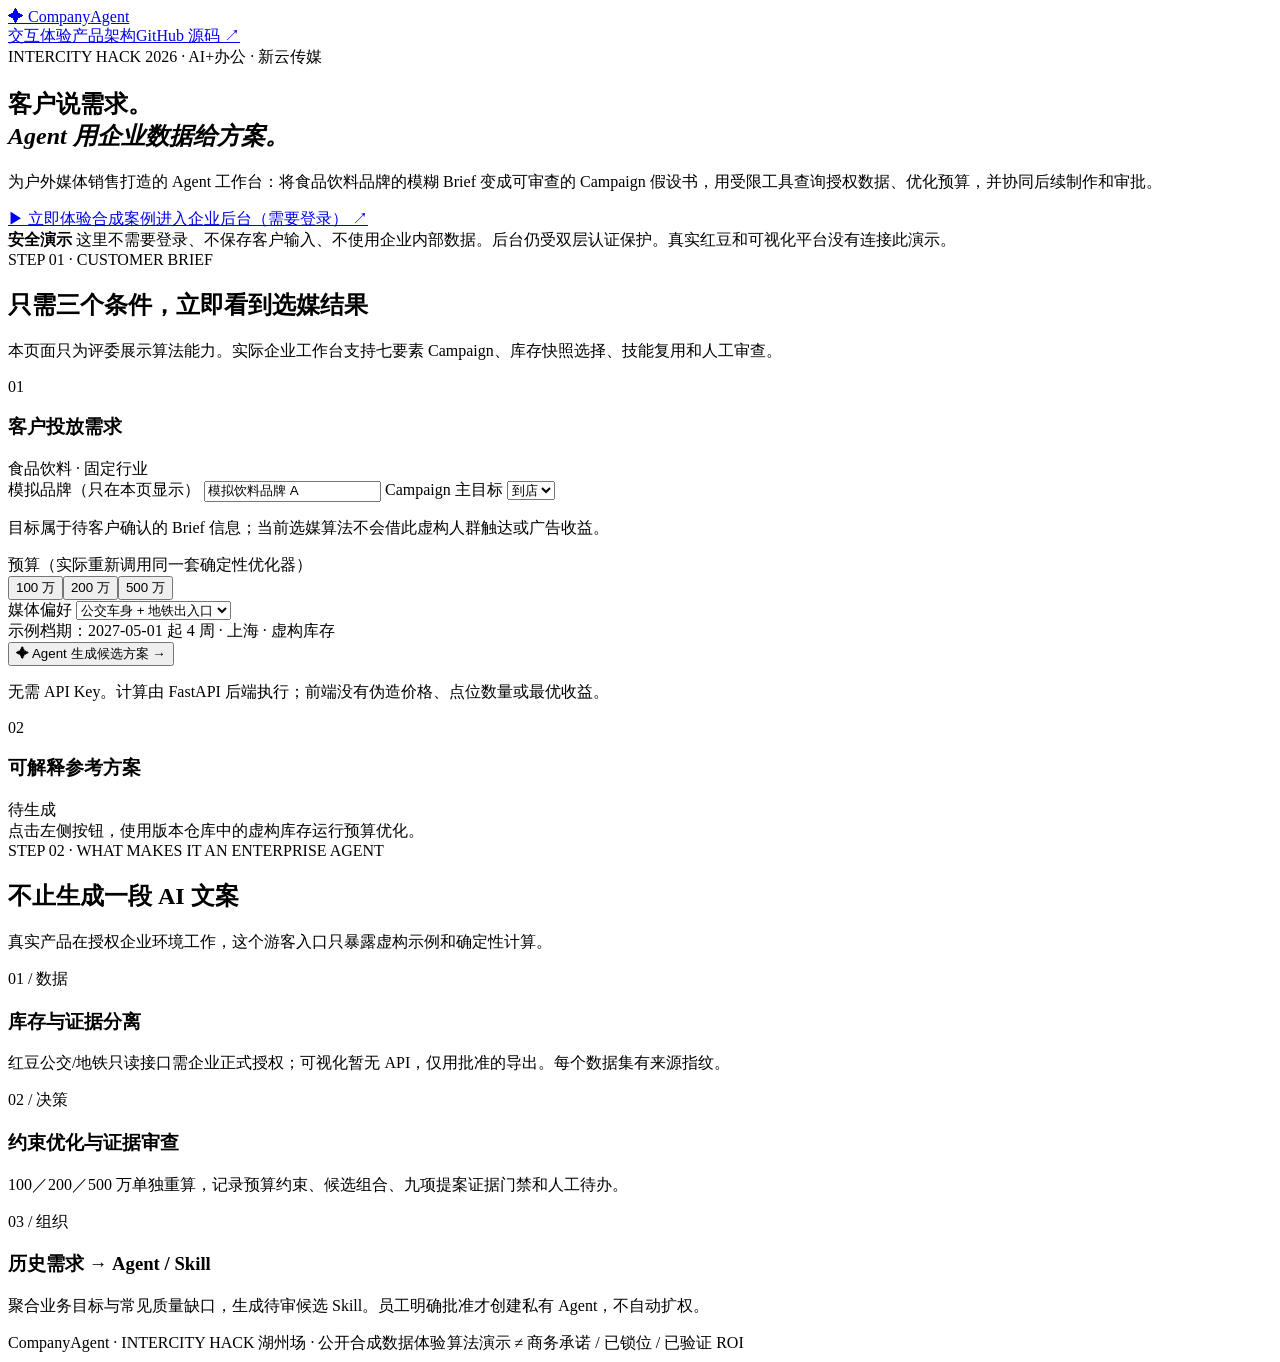
==== judge_site/index.html @ 38fd6c6f "feat(v2.3): safe public judge demo and B1X submission kit" ====
<!doctype html>
<html lang="zh-CN">
<head>
  <meta charset="utf-8">
  <meta name="viewport" content="width=device-width,initial-scale=1">
  <meta name="robots" content="noindex,nofollow">
  <title>CompanyAgent · B1X 评委一键体验｜合成数据</title>
  <link href="/judge/styles.css" rel="stylesheet">
</head>
<body>
<header class="site-head">
  <a class="brand" href="/judge/"><span class="star">✦</span> Company<span>Agent</span></a>
  <nav><a href="#experience">交互体验</a><a href="#architecture">产品架构</a><a href="https://github.com/determine123/CompanyAgent-INTERCITY-HACK-2026" target="_blank" rel="noopener noreferrer">GitHub 源码 ↗</a></nav>
</header>
<main>
  <section class="hero">
    <div class="eyebrow"><i></i> INTERCITY HACK 2026 · AI+办公 · 新云传媒</div>
    <h1>客户说需求。<br><em>Agent 用企业数据给方案。</em></h1>
    <p class="lead">为户外媒体销售打造的 Agent 工作台：将食品饮料品牌的模糊 Brief 变成可审查的 Campaign 假设书，用受限工具查询授权数据、优化预算，并协同后续制作和审批。</p>
    <div class="hero-actions"><a class="primary" href="#experience">▶ 立即体验合成案例</a><a class="quiet" href="/enterprise/">进入企业后台（需要登录） ↗</a></div>
    <div class="guard"><b>安全演示</b> 这里不需要登录、不保存客户输入、不使用企业内部数据。后台仍受双层认证保护。真实红豆和可视化平台没有连接此演示。</div>
  </section>
  <section class="content" id="experience">
    <div class="section-heading"><div class="eyebrow">STEP 01 · CUSTOMER BRIEF</div><h2>只需三个条件，立即看到选媒结果</h2><p>本页面只为评委展示算法能力。实际企业工作台支持七要素 Campaign、库存快照选择、技能复用和人工审查。</p></div>
    <div class="two-column">
      <article class="panel form-panel">
        <div class="panel-head"><span class="serial">01</span><h3>客户投放需求</h3><span class="tag">食品饮料 · 固定行业</span></div>
        <label for="brand">模拟品牌（只在本页显示）</label>
        <input id="brand" maxlength="40" value="模拟饮料品牌 A" autocomplete="off">
        <label for="goal">Campaign 主目标</label>
        <select id="goal"><option>到店</option><option>认知</option><option>促销</option><option>拉新</option></select>
        <p class="hint">目标属于待客户确认的 Brief 信息；当前选媒算法不会借此虚构人群触达或广告收益。</p>
        <label for="budget">预算（实际重新调用同一套确定性优化器）</label>
        <div class="budget-row" id="budgetOptions"><button type="button" data-budget="100">100 万</button><button type="button" class="active" data-budget="200">200 万</button><button type="button" data-budget="500">500 万</button></div>
        <label for="medium">媒体偏好</label>
        <select id="medium"><option value="both">公交车身 + 地铁出入口</option><option value="bus">仅公交</option><option value="metro">仅地铁</option></select>
        <div class="field-note">示例档期：2027-05-01 起 4 周 · 上海 · 虚构库存</div>
        <button class="submit" id="generate" type="button">✦ Agent 生成候选方案 <span>→</span></button>
        <p class="footnote">无需 API Key。计算由 FastAPI 后端执行；前端没有伪造价格、点位数量或最优收益。</p>
      </article>
      <article class="panel output-panel">
        <div class="panel-head"><span class="serial pale">02</span><h3>可解释参考方案</h3><span class="tag" id="status">待生成</span></div>
        <div id="loading" class="empty-state">点击左侧按钮，使用版本仓库中的虚构库存运行预算优化。</div>
        <div id="result" hidden>
          <h3 class="proposal-title" id="planTitle"></h3>
          <p class="hint">由真实后端确定性优化器根据固定示例数据计算；不声明达到数学全局最优。</p>
          <div class="metrics">
            <div><small>预算</small><b id="outBudget">—</b></div>
            <div><small>参考使用</small><b id="outSpent">—</b></div>
            <div><small>候选媒体</small><b id="outCount">—</b></div>
          </div>
          <div class="trace" id="source"></div>
          <h4>候选媒介清单</h4>
          <div class="table-wrap"><table><thead><tr><th>媒体</th><th>区域</th><th>数量</th><th>参考万元</th></tr></thead><tbody id="mediaRows"></tbody></table></div>
          <h4>为什么这份方案还不能直接发给客户？</h4>
          <div class="review" id="risks"></div>
          <h4>接下来优先做什么</h4>
          <div class="review" id="actions"></div>
          <p class="caveat">⚑ 仅供功能演示：真实客户 Brief、商圈证明、未来档期、正式报价与实际广告效果均需企业核验。</p>
        </div>
      </article>
    </div>
  </section>
  <section class="content" id="architecture">
    <div class="section-heading"><div class="eyebrow">STEP 02 · WHAT MAKES IT AN ENTERPRISE AGENT</div><h2>不止生成一段 AI 文案</h2><p>真实产品在授权企业环境工作，这个游客入口只暴露虚构示例和确定性计算。</p></div>
    <div class="feature-grid">
      <article><span>01 / 数据</span><h3>库存与证据分离</h3><p>红豆公交/地铁只读接口需企业正式授权；可视化暂无 API，仅用批准的导出。每个数据集有来源指纹。</p></article>
      <article><span>02 / 决策</span><h3>约束优化与证据审查</h3><p>100／200／500 万单独重算，记录预算约束、候选组合、九项提案证据门禁和人工待办。</p></article>
      <article><span>03 / 组织</span><h3>历史需求 → Agent / Skill</h3><p>聚合业务目标与常见质量缺口，生成待审候选 Skill。员工明确批准才创建私有 Agent，不自动扩权。</p></article>
    </div>
  </section>
</main>
<footer><span>CompanyAgent · INTERCITY HACK 湖州场 · 公开合成数据体验</span><span>算法演示 ≠ 商务承诺 / 已锁位 / 已验证 ROI</span></footer>
<script src="/judge/app.js"></script>
</body></html>
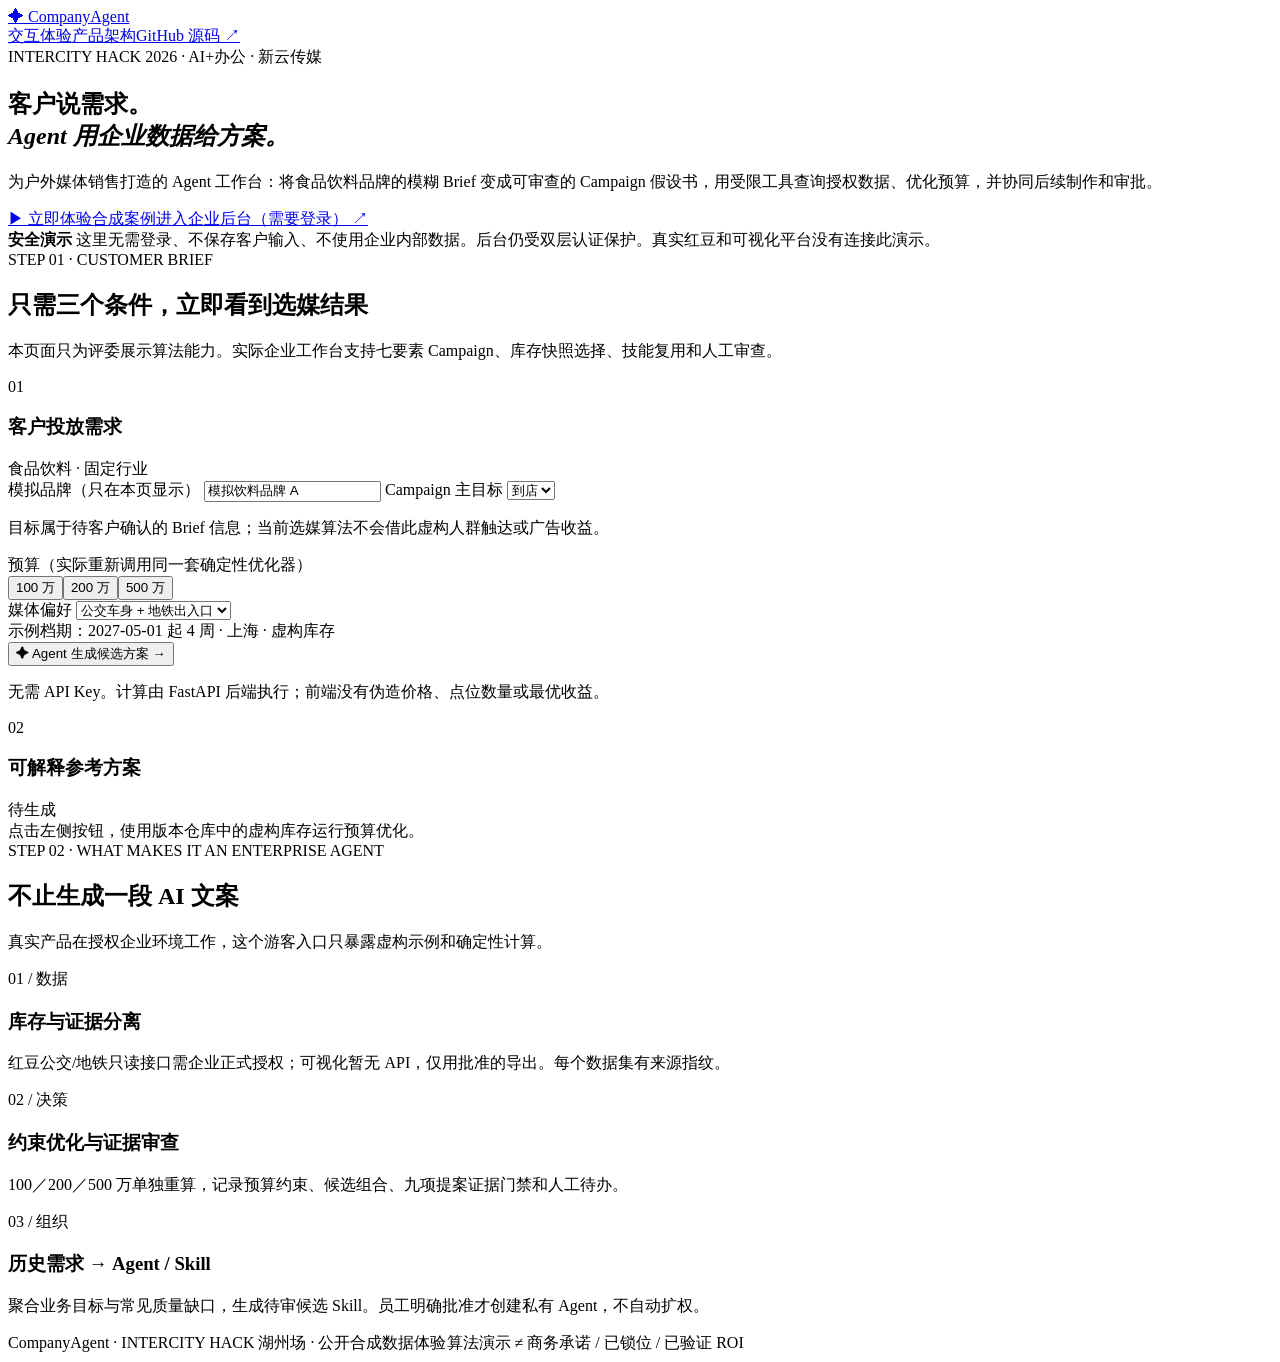
==== commit 77916f65: "fix(v2.3): parse typed judge params, validate before cache, keep guest boundary covered" ====
--- a/judge_site/index.html
+++ b/judge_site/index.html
@@ -18,7 +18,7 @@
     <h1>客户说需求。<br><em>Agent 用企业数据给方案。</em></h1>
     <p class="lead">为户外媒体销售打造的 Agent 工作台：将食品饮料品牌的模糊 Brief 变成可审查的 Campaign 假设书，用受限工具查询授权数据、优化预算，并协同后续制作和审批。</p>
     <div class="hero-actions"><a class="primary" href="#experience">▶ 立即体验合成案例</a><a class="quiet" href="/enterprise/">进入企业后台（需要登录） ↗</a></div>
-    <div class="guard"><b>安全演示</b> 这里不需要登录、不保存客户输入、不使用企业内部数据。后台仍受双层认证保护。真实红豆和可视化平台没有连接此演示。</div>
+    <div class="guard"><b>安全演示</b> 这里无需登录、不保存客户输入、不使用企业内部数据。后台仍受双层认证保护。真实红豆和可视化平台没有连接此演示。</div>
   </section>
   <section class="content" id="experience">
     <div class="section-heading"><div class="eyebrow">STEP 01 · CUSTOMER BRIEF</div><h2>只需三个条件，立即看到选媒结果</h2><p>本页面只为评委展示算法能力。实际企业工作台支持七要素 Campaign、库存快照选择、技能复用和人工审查。</p></div>
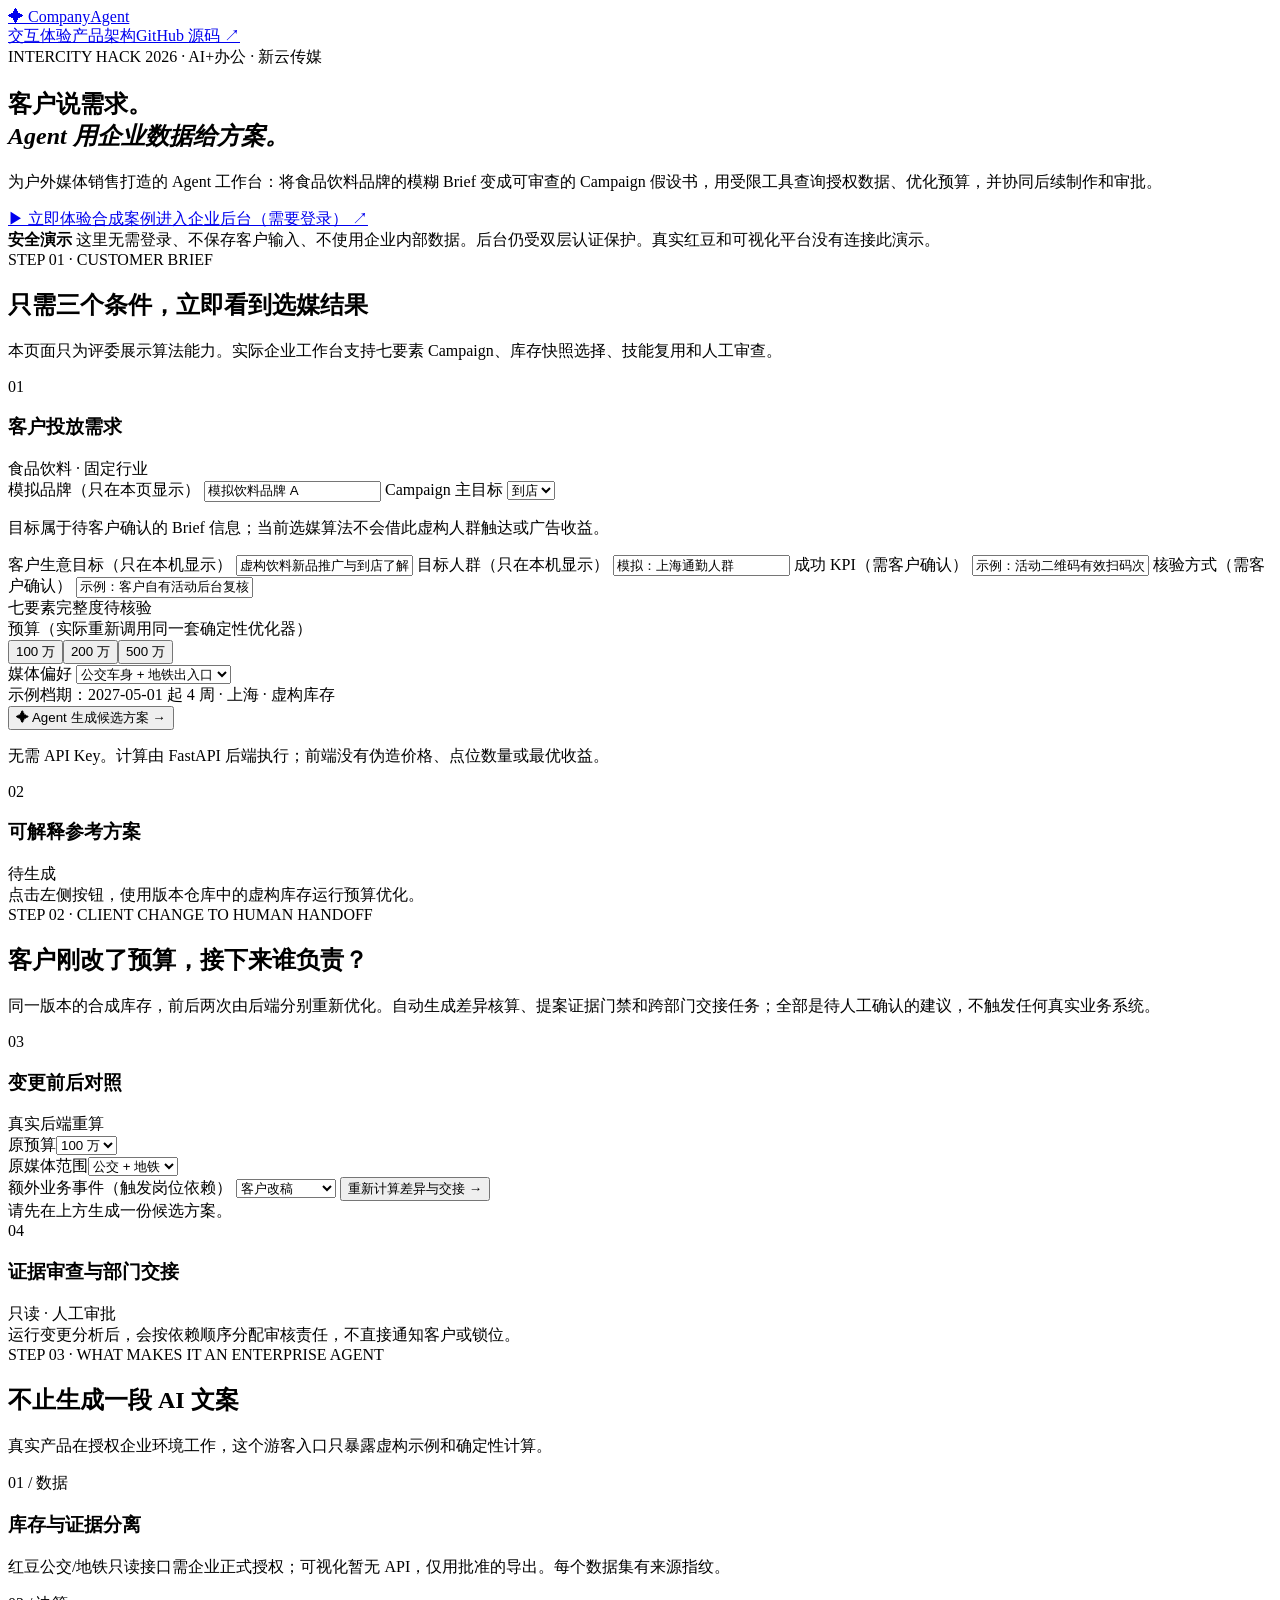
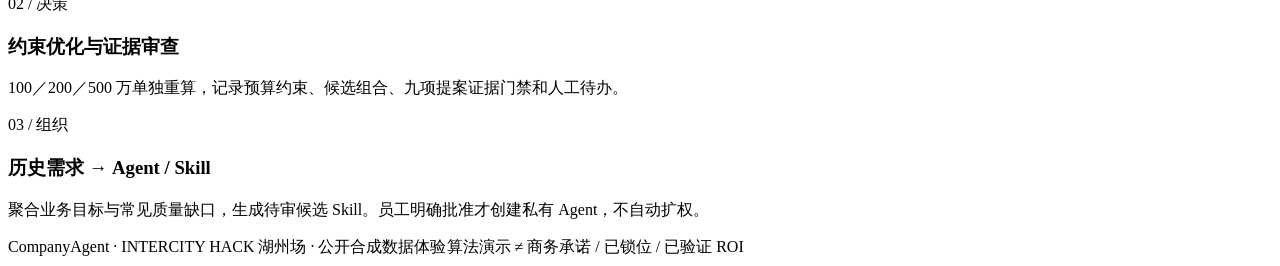
==== commit f4aff4a3: "feat(v2.4): interactive customer change simulation and auditable team handoff UI" ====
--- a/judge_site/index.html
+++ b/judge_site/index.html
@@ -30,7 +30,16 @@
         <label for="goal">Campaign 主目标</label>
         <select id="goal"><option>到店</option><option>认知</option><option>促销</option><option>拉新</option></select>
         <p class="hint">目标属于待客户确认的 Brief 信息；当前选媒算法不会借此虚构人群触达或广告收益。</p>
-        <label for="budget">预算（实际重新调用同一套确定性优化器）</label>
+        <label for="businessGoal">客户生意目标（只在本机显示）</label>
+        <input id="businessGoal" maxlength="100" value="虚构饮料新品推广与到店了解">
+        <label for="audience">目标人群（只在本机显示）</label>
+        <input id="audience" maxlength="100" value="模拟：上海通勤人群">
+        <label for="kpi">成功 KPI（需客户确认）</label>
+        <input id="kpi" maxlength="100" value="示例：活动二维码有效扫码次数">
+        <label for="measurement">核验方式（需客户确认）</label>
+        <input id="measurement" maxlength="100" value="示例：客户自有活动后台复核">
+        <div class="brief-check" id="briefCheck">七要素完整度待核验</div>
+        <label>预算（实际重新调用同一套确定性优化器）</label>
         <div class="budget-row" id="budgetOptions"><button type="button" data-budget="100">100 万</button><button type="button" class="active" data-budget="200">200 万</button><button type="button" data-budget="500">500 万</button></div>
         <label for="medium">媒体偏好</label>
         <select id="medium"><option value="both">公交车身 + 地铁出入口</option><option value="bus">仅公交</option><option value="metro">仅地铁</option></select>
@@ -61,8 +70,52 @@
       </article>
     </div>
   </section>
+  <section class="content" id="change-flow">
+    <div class="section-heading"><div class="eyebrow">STEP 02 · CLIENT CHANGE TO HUMAN HANDOFF</div><h2>客户刚改了预算，接下来谁负责？</h2><p>同一版本的合成库存，前后两次由后端分别重新优化。自动生成差异核算、提案证据门禁和跨部门交接任务；全部是待人工确认的建议，不触发任何真实业务系统。</p></div>
+    <div class="two-column">
+      <article class="panel">
+        <div class="panel-head"><span class="serial">03</span><h3>变更前后对照</h3><span class="tag">真实后端重算</span></div>
+        <div class="flow-controls">
+          <div><label for="priorBudget">原预算</label><select id="priorBudget"><option value="100" selected>100 万</option><option value="200">200 万</option><option value="500">500 万</option></select></div>
+          <div><label for="priorMedium">原媒体范围</label><select id="priorMedium"><option value="both" selected>公交 + 地铁</option><option value="bus">仅公交</option><option value="metro">仅地铁</option></select></div>
+        </div>
+        <label for="changeType" class="flow-label">额外业务事件（触发岗位依赖）</label>
+        <select id="changeType"><option value="creative_revision">客户改稿</option><option value="vehicle_reassignment">车辆换线</option><option value="weather_monitoring">雨天影响监拍</option></select>
+        <button class="submit secondary" type="button" id="analyzeChange">重新计算差异与交接 →</button>
+        <div id="workflowLoading" class="flow-hint">请先在上方生成一份候选方案。</div>
+        <div id="workflowResult" hidden>
+          <div class="metrics">
+            <div><small>参考金额变动</small><b id="impactSpend">—</b></div>
+            <div><small>新增单元</small><b id="impactAdd">—</b></div>
+            <div><small>减少单元</small><b id="impactRemove">—</b></div>
+          </div>
+          <div class="trace" id="diffProvenance"></div>
+          <h4>100 / 200 / 500 万同源重算</h4>
+          <div id="variantSummary" class="variant-line"></div>
+          <h4>变化最多的媒体项目（最多 12 项）</h4>
+          <div class="table-wrap"><table><thead><tr><th>虚构媒体</th><th>原数量</th><th>新数量</th><th>增减</th></tr></thead><tbody id="diffRows"></tbody></table></div>
+          <div class="flow-hint" id="diffCoverage"></div>
+        </div>
+      </article>
+      <article class="panel">
+        <div class="panel-head"><span class="serial pale">04</span><h3>证据审查与部门交接</h3><span class="tag">只读 · 人工审批</span></div>
+        <div id="handoffEmpty" class="empty-state small-empty">运行变更分析后，会按依赖顺序分配审核责任，不直接通知客户或锁位。</div>
+        <div id="handoffResult" hidden>
+          <div class="flow-hint" id="qualityStatus"></div>
+          <div id="qualityChecks" class="quality-grid"></div>
+          <h4>跨部门任务依赖链</h4>
+          <div id="handoffSteps" class="handoff-steps"></div>
+          <h4>Agent 自检发现的 Skill 改进机会</h4>
+          <div id="skillPreview" class="skill-note"></div>
+          <h4>客户通知草稿（未发送）</h4>
+          <div class="trace" id="noticeDraft"></div>
+          <button type="button" class="copy-action" id="copyHandoff">复制人工复核摘要</button>
+        </div>
+      </article>
+    </div>
+  </section>
   <section class="content" id="architecture">
-    <div class="section-heading"><div class="eyebrow">STEP 02 · WHAT MAKES IT AN ENTERPRISE AGENT</div><h2>不止生成一段 AI 文案</h2><p>真实产品在授权企业环境工作，这个游客入口只暴露虚构示例和确定性计算。</p></div>
+    <div class="section-heading"><div class="eyebrow">STEP 03 · WHAT MAKES IT AN ENTERPRISE AGENT</div><h2>不止生成一段 AI 文案</h2><p>真实产品在授权企业环境工作，这个游客入口只暴露虚构示例和确定性计算。</p></div>
     <div class="feature-grid">
       <article><span>01 / 数据</span><h3>库存与证据分离</h3><p>红豆公交/地铁只读接口需企业正式授权；可视化暂无 API，仅用批准的导出。每个数据集有来源指纹。</p></article>
       <article><span>02 / 决策</span><h3>约束优化与证据审查</h3><p>100／200／500 万单独重算，记录预算约束、候选组合、九项提案证据门禁和人工待办。</p></article>
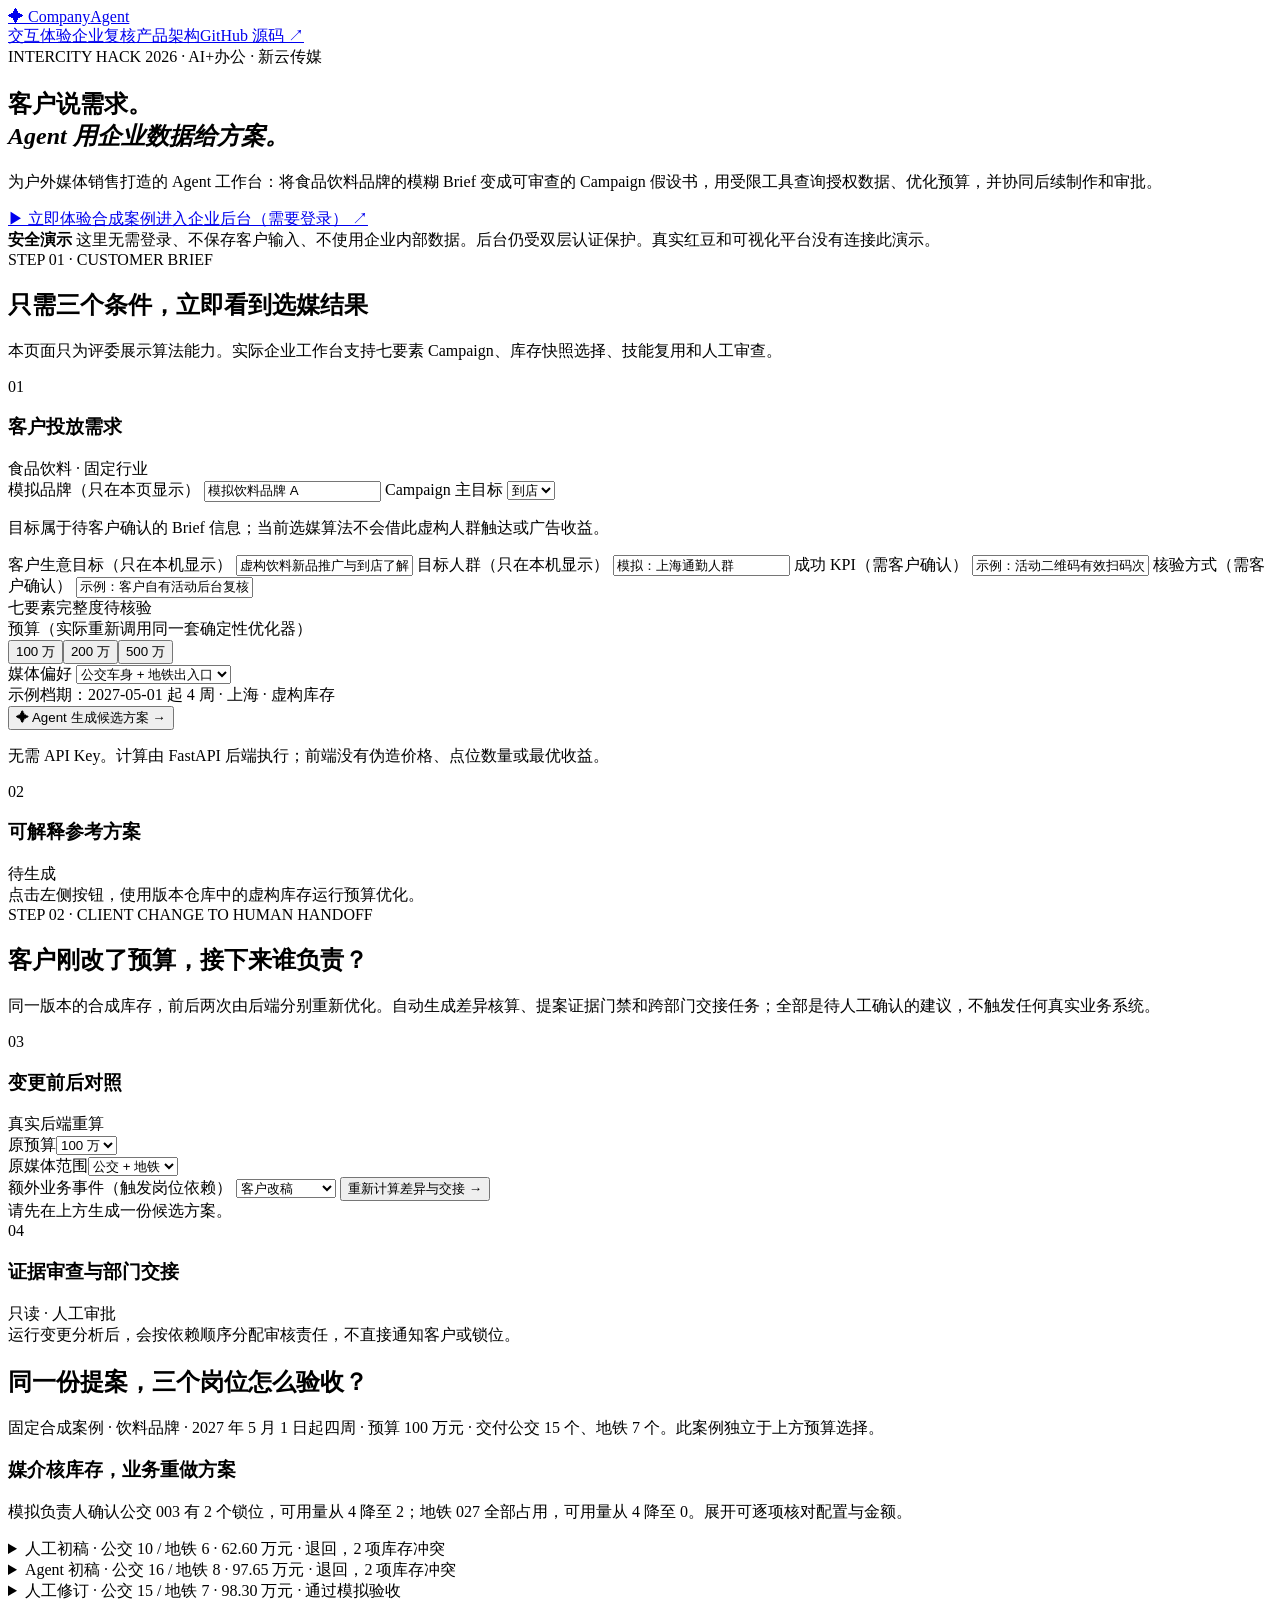
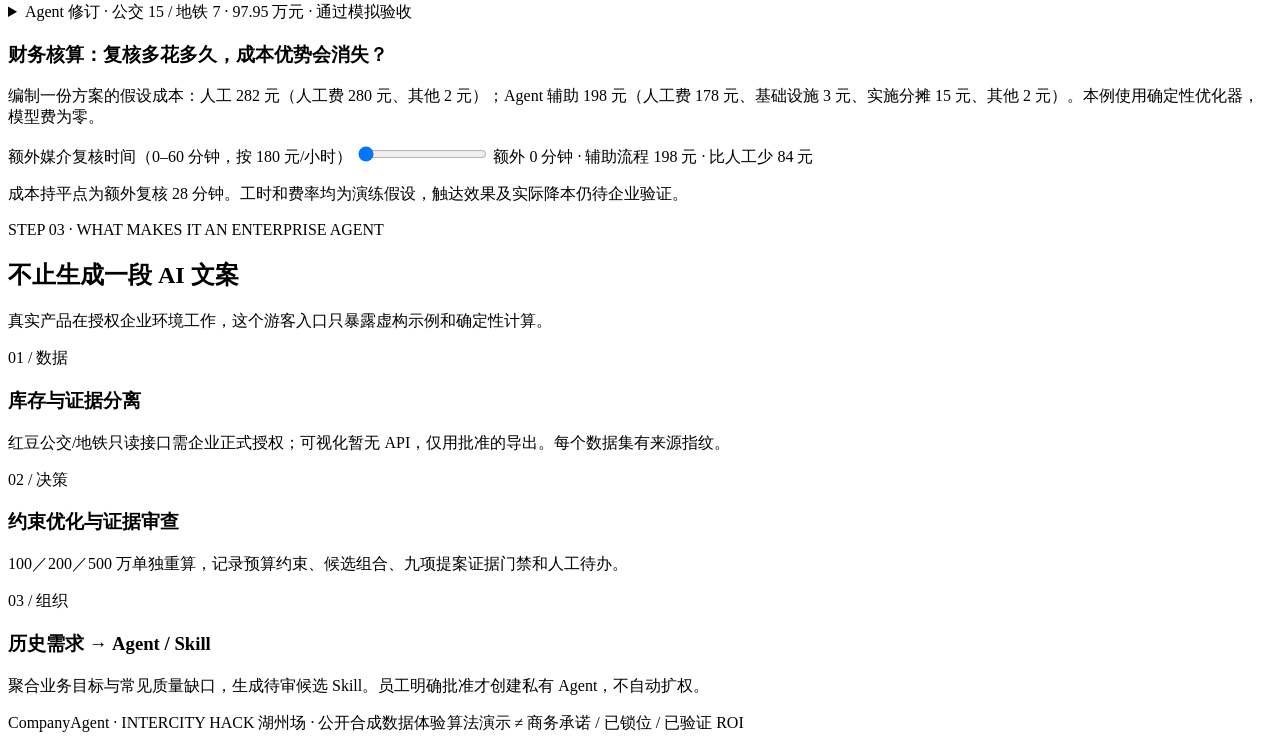
==== commit a61ca4dd: "Expose audited synthetic allocations and review-cost sensitivity in judge demo" ====
--- a/judge_site/index.html
+++ b/judge_site/index.html
@@ -10,7 +10,7 @@
 <body>
 <header class="site-head">
   <a class="brand" href="/judge/"><span class="star">✦</span> Company<span>Agent</span></a>
-  <nav><a href="#experience">交互体验</a><a href="#architecture">产品架构</a><a href="https://github.com/determine123/CompanyAgent-INTERCITY-HACK-2026" target="_blank" rel="noopener noreferrer">GitHub 源码 ↗</a></nav>
+  <nav><a href="#experience">交互体验</a><a href="#pilot">企业复核</a><a href="#architecture">产品架构</a><a href="https://github.com/determine123/CompanyAgent-INTERCITY-HACK-2026" target="_blank" rel="noopener noreferrer">GitHub 源码 ↗</a></nav>
 </header>
 <main>
   <section class="hero">
@@ -114,6 +114,68 @@
       </article>
     </div>
   </section>
+  <section class="content" id="pilot">
+    <div class="section-heading"><h2>同一份提案，三个岗位怎么验收？</h2><p>固定合成案例 · 饮料品牌 · 2027 年 5 月 1 日起四周 · 预算 100 万元 · 交付公交 15 个、地铁 7 个。此案例独立于上方预算选择。</p></div>
+    <article class="panel"><h3>媒介核库存，业务重做方案</h3>
+    <p>模拟负责人确认公交 003 有 2 个锁位，可用量从 4 降至 2；地铁 027 全部占用，可用量从 4 降至 0。展开可逐项核对配置与金额。</p>
+<details><summary>人工初稿 · 公交 10 / 地铁 6 · 62.60 万元 · 退回，2 项库存冲突</summary><div class="table-wrap"><table><thead><tr><th>合成资源 ID</th><th>单元数</th><th>参考金额（万元）</th><th>库存核对</th></tr></thead><tbody>
+<tr><td>DEMO-BUS-003</td><td>4</td><td>13.40</td><td>超出可用量</td></tr>
+<tr><td>DEMO-METRO-027</td><td>4</td><td>16.00</td><td>超出可用量</td></tr>
+<tr><td>DEMO-BUS-027</td><td>4</td><td>10.00</td><td>数量符合</td></tr>
+<tr><td>DEMO-METRO-014</td><td>2</td><td>8.00</td><td>数量符合</td></tr>
+<tr><td>DEMO-BUS-013</td><td>1</td><td>7.60</td><td>数量符合</td></tr>
+<tr><td>DEMO-BUS-026</td><td>1</td><td>7.60</td><td>数量符合</td></tr>
+</tbody></table></div></details>
+<details><summary>Agent 初稿 · 公交 16 / 地铁 8 · 97.65 万元 · 退回，2 项库存冲突</summary><div class="table-wrap"><table><thead><tr><th>合成资源 ID</th><th>单元数</th><th>参考金额（万元）</th><th>库存核对</th></tr></thead><tbody>
+<tr><td>DEMO-METRO-027</td><td>4</td><td>16.00</td><td>超出可用量</td></tr>
+<tr><td>DEMO-BUS-003</td><td>4</td><td>13.40</td><td>超出可用量</td></tr>
+<tr><td>DEMO-BUS-027</td><td>4</td><td>10.00</td><td>数量符合</td></tr>
+<tr><td>DEMO-METRO-014</td><td>2</td><td>8.00</td><td>数量符合</td></tr>
+<tr><td>DEMO-BUS-013</td><td>1</td><td>7.60</td><td>数量符合</td></tr>
+<tr><td>DEMO-BUS-026</td><td>1</td><td>7.60</td><td>数量符合</td></tr>
+<tr><td>DEMO-METRO-001</td><td>1</td><td>6.20</td><td>数量符合</td></tr>
+<tr><td>DEMO-BUS-007</td><td>1</td><td>5.05</td><td>数量符合</td></tr>
+<tr><td>DEMO-BUS-033</td><td>1</td><td>5.05</td><td>数量符合</td></tr>
+<tr><td>DEMO-BUS-014</td><td>2</td><td>5.00</td><td>数量符合</td></tr>
+<tr><td>DEMO-METRO-003</td><td>1</td><td>4.85</td><td>数量符合</td></tr>
+<tr><td>DEMO-BUS-001</td><td>1</td><td>4.70</td><td>数量符合</td></tr>
+<tr><td>DEMO-BUS-031</td><td>1</td><td>4.20</td><td>数量符合</td></tr>
+</tbody></table></div></details>
+<details><summary>人工修订 · 公交 15 / 地铁 7 · 98.30 万元 · 通过模拟验收</summary><div class="table-wrap"><table><thead><tr><th>合成资源 ID</th><th>单元数</th><th>参考金额（万元）</th><th>库存核对</th></tr></thead><tbody>
+<tr><td>DEMO-BUS-003</td><td>2</td><td>6.70</td><td>数量符合</td></tr>
+<tr><td>DEMO-BUS-027</td><td>4</td><td>10.00</td><td>数量符合</td></tr>
+<tr><td>DEMO-METRO-014</td><td>2</td><td>8.00</td><td>数量符合</td></tr>
+<tr><td>DEMO-BUS-013</td><td>1</td><td>7.60</td><td>数量符合</td></tr>
+<tr><td>DEMO-BUS-026</td><td>1</td><td>7.60</td><td>数量符合</td></tr>
+<tr><td>DEMO-METRO-001</td><td>1</td><td>6.20</td><td>数量符合</td></tr>
+<tr><td>DEMO-BUS-007</td><td>1</td><td>5.05</td><td>数量符合</td></tr>
+<tr><td>DEMO-BUS-014</td><td>2</td><td>5.00</td><td>数量符合</td></tr>
+<tr><td>DEMO-BUS-031</td><td>1</td><td>4.20</td><td>数量符合</td></tr>
+<tr><td>DEMO-BUS-009</td><td>3</td><td>17.70</td><td>数量符合</td></tr>
+<tr><td>DEMO-METRO-003</td><td>3</td><td>14.55</td><td>数量符合</td></tr>
+<tr><td>DEMO-METRO-031</td><td>1</td><td>5.70</td><td>数量符合</td></tr>
+</tbody></table></div></details>
+<details><summary>Agent 修订 · 公交 15 / 地铁 7 · 97.95 万元 · 通过模拟验收</summary><div class="table-wrap"><table><thead><tr><th>合成资源 ID</th><th>单元数</th><th>参考金额（万元）</th><th>库存核对</th></tr></thead><tbody>
+<tr><td>DEMO-BUS-026</td><td>2</td><td>15.20</td><td>数量符合</td></tr>
+<tr><td>DEMO-METRO-003</td><td>3</td><td>14.55</td><td>数量符合</td></tr>
+<tr><td>DEMO-BUS-027</td><td>4</td><td>10.00</td><td>数量符合</td></tr>
+<tr><td>DEMO-METRO-014</td><td>2</td><td>8.00</td><td>数量符合</td></tr>
+<tr><td>DEMO-BUS-013</td><td>1</td><td>7.60</td><td>数量符合</td></tr>
+<tr><td>DEMO-BUS-003</td><td>2</td><td>6.70</td><td>数量符合</td></tr>
+<tr><td>DEMO-METRO-001</td><td>1</td><td>6.20</td><td>数量符合</td></tr>
+<tr><td>DEMO-METRO-031</td><td>1</td><td>5.70</td><td>数量符合</td></tr>
+<tr><td>DEMO-BUS-007</td><td>1</td><td>5.05</td><td>数量符合</td></tr>
+<tr><td>DEMO-BUS-033</td><td>1</td><td>5.05</td><td>数量符合</td></tr>
+<tr><td>DEMO-BUS-014</td><td>2</td><td>5.00</td><td>数量符合</td></tr>
+<tr><td>DEMO-BUS-001</td><td>1</td><td>4.70</td><td>数量符合</td></tr>
+<tr><td>DEMO-BUS-031</td><td>1</td><td>4.20</td><td>数量符合</td></tr>
+</tbody></table></div></details>
+</article><article class="panel"><h3>财务核算：复核多花多久，成本优势会消失？</h3>
+<p>编制一份方案的假设成本：人工 282 元（人工费 280 元、其他 2 元）；Agent 辅助 198 元（人工费 178 元、基础设施 3 元、实施分摊 15 元、其他 2 元）。本例使用确定性优化器，模型费为零。</p>
+<label for="pilotReview">额外媒介复核时间（0–60 分钟，按 180 元/小时）</label>
+<input type="range" id="pilotReview" min="0" max="60" value="0" step="1">
+<output id="pilotCost" for="pilotReview" aria-live="polite">额外 0 分钟 · 辅助流程 198 元 · 比人工少 84 元</output>
+<p>成本持平点为额外复核 28 分钟。工时和费率均为演练假设，触达效果及实际降本仍待企业验证。</p></article></section>
   <section class="content" id="architecture">
     <div class="section-heading"><div class="eyebrow">STEP 03 · WHAT MAKES IT AN ENTERPRISE AGENT</div><h2>不止生成一段 AI 文案</h2><p>真实产品在授权企业环境工作，这个游客入口只暴露虚构示例和确定性计算。</p></div>
     <div class="feature-grid">
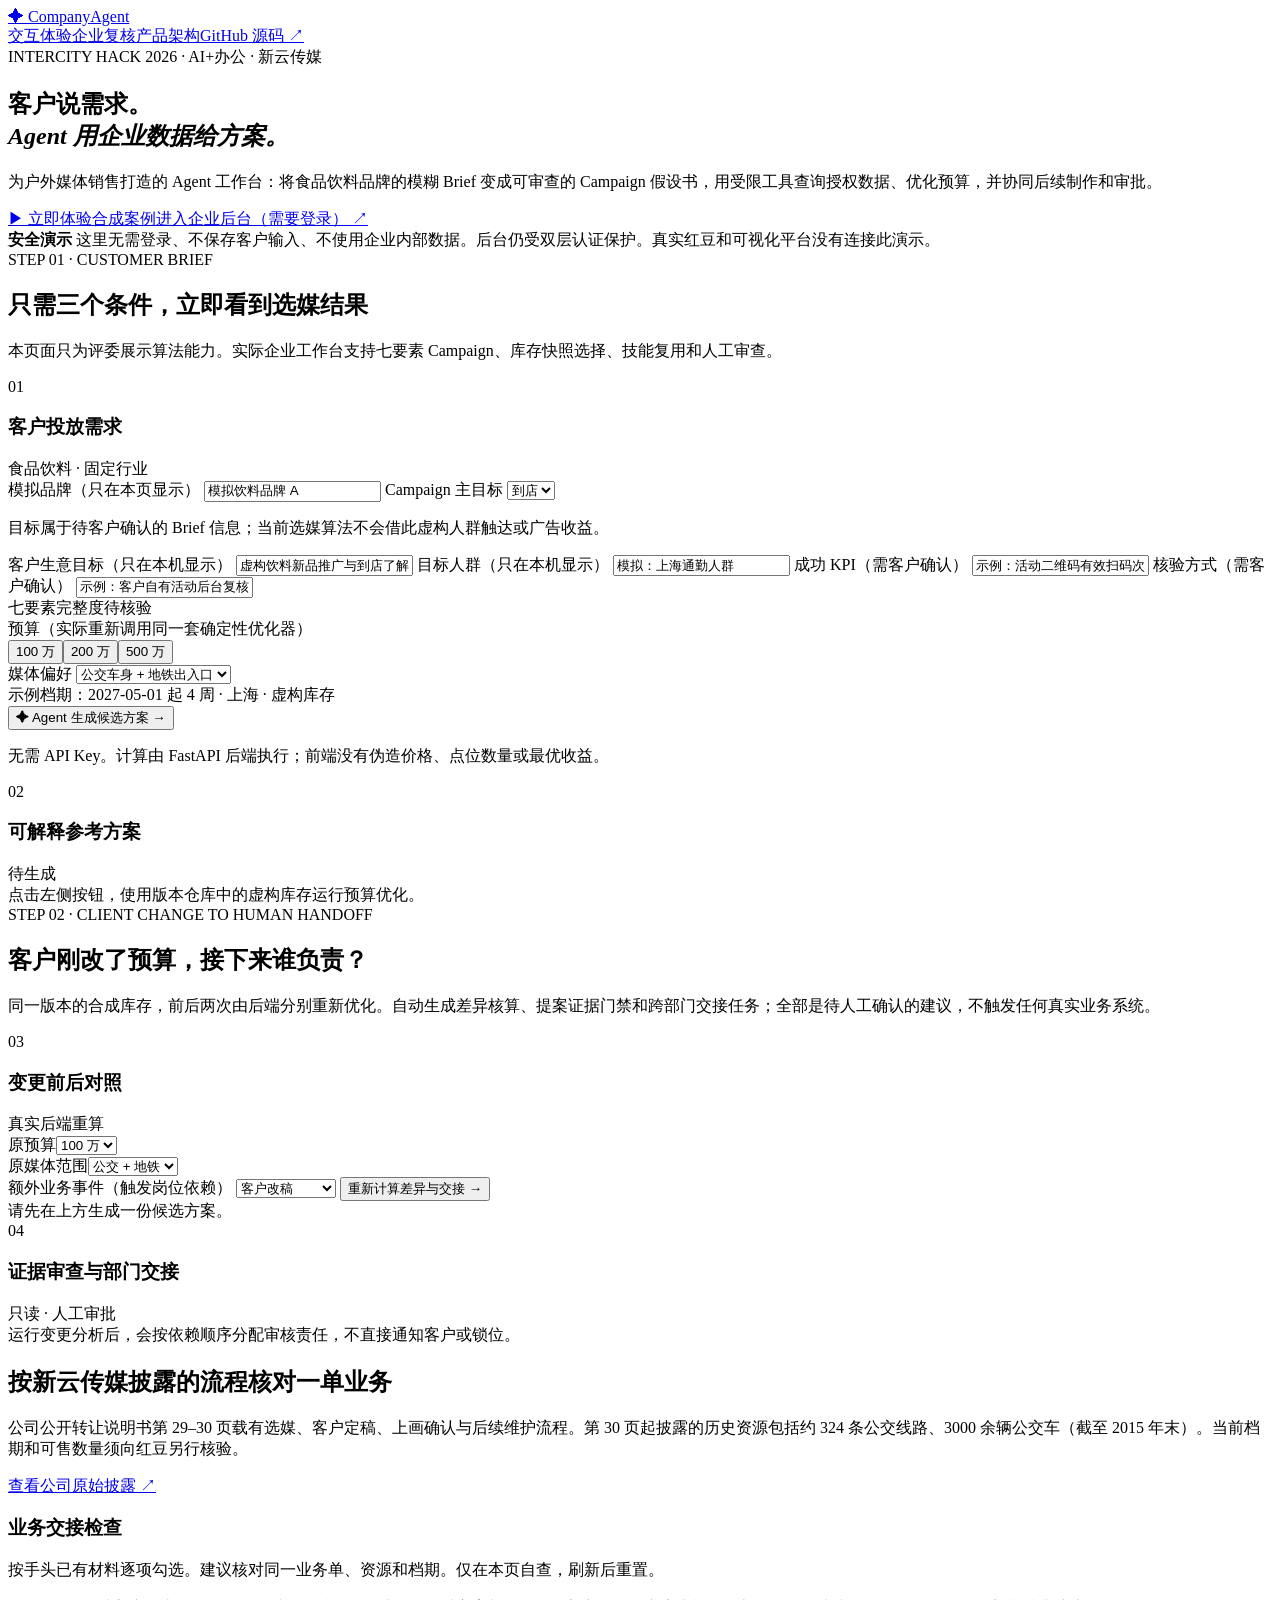
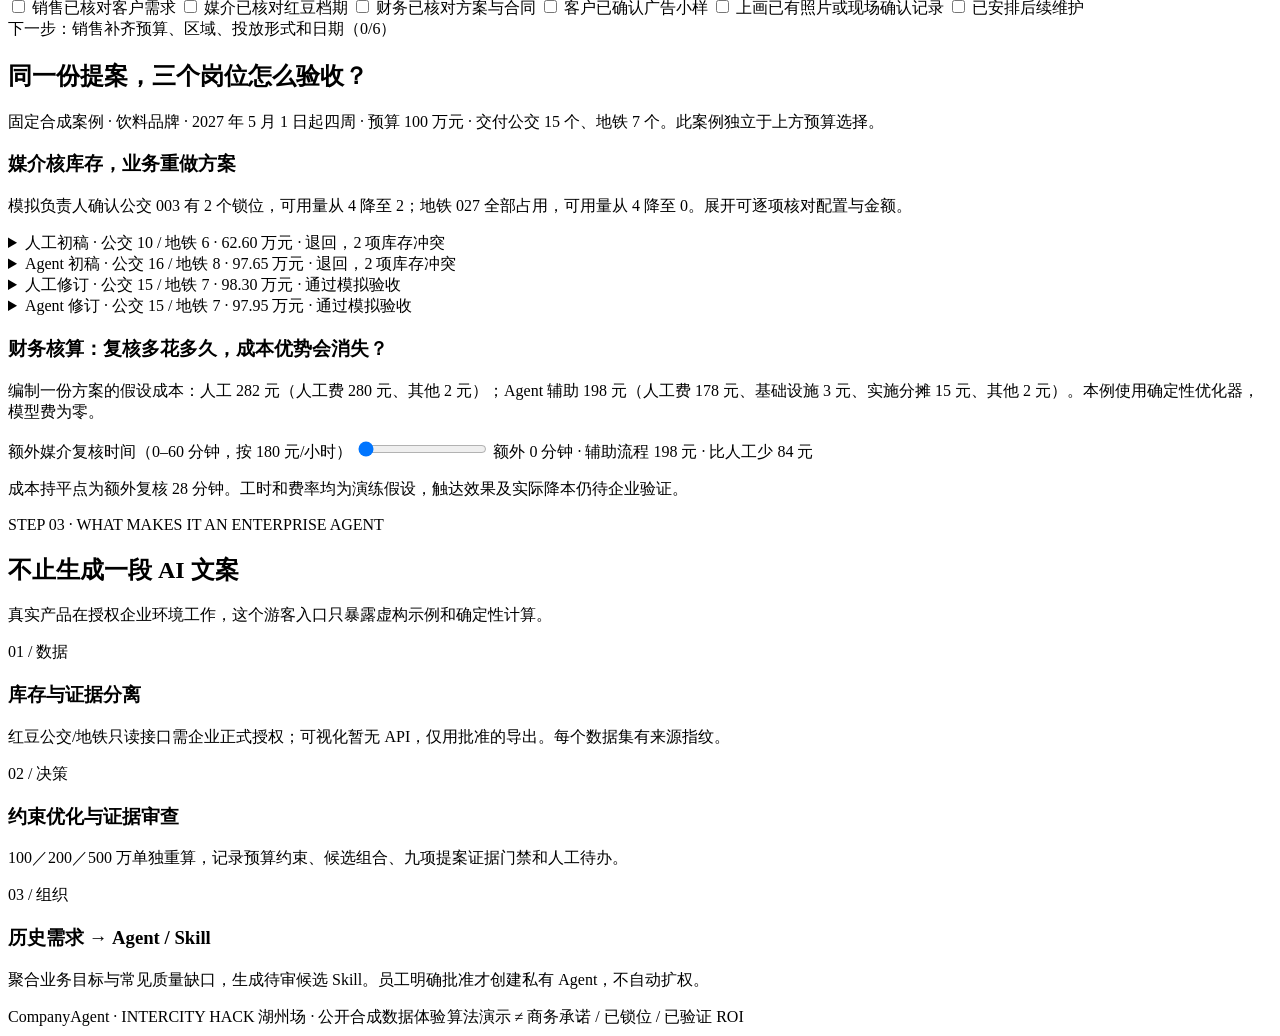
==== commit 39f51054: "Ground handoff checklist in Xinyun's published operating workflow" ====
--- a/judge_site/index.html
+++ b/judge_site/index.html
@@ -114,6 +114,20 @@
       </article>
     </div>
   </section>
+  <section class="content" id="field-review">
+    <div class="section-heading"><h2>按新云传媒披露的流程核对一单业务</h2>
+    <p>公司公开转让说明书第 29–30 页载有选媒、客户定稿、上画确认与后续维护流程。第 30 页起披露的历史资源包括约 324 条公交线路、3000 余辆公交车（截至 2015 年末）。当前档期和可售数量须向红豆另行核验。</p>
+    <a href="https://qccdata.qichacha.com/Disclosure/c37cf8fe964e0fd14adebac38924029d.pdf" target="_blank" rel="noopener noreferrer">查看公司原始披露 ↗</a></div>
+    <article class="panel"><h3>业务交接检查</h3><p>按手头已有材料逐项勾选。建议核对同一业务单、资源和档期。仅在本页自查，刷新后重置。</p>
+    <form id="fieldChecklist">
+    <label><input type="checkbox" data-task="销售补齐预算、区域、投放形式和日期"> 销售已核对客户需求</label>
+    <label><input type="checkbox" data-task="媒介核对指定档期的资源与可售状态"> 媒介已核对红豆档期</label>
+    <label><input type="checkbox" data-task="财务核对双方确认的方案和合同"> 财务已核对方案与合同</label>
+    <label><input type="checkbox" data-task="营销确认客户认可的小样版本"> 客户已确认广告小样</label>
+    <label><input type="checkbox" data-task="媒体中心补齐上画照片或客户现场确认记录"> 上画已有照片或现场确认记录</label>
+    <label><input type="checkbox" data-task="媒体中心安排后续巡检和画面更新"> 已安排后续维护</label>
+    </form><output id="fieldNext" aria-live="polite">下一步：销售补齐预算、区域、投放形式和日期（0/6）</output></article>
+  </section>
   <section class="content" id="pilot">
     <div class="section-heading"><h2>同一份提案，三个岗位怎么验收？</h2><p>固定合成案例 · 饮料品牌 · 2027 年 5 月 1 日起四周 · 预算 100 万元 · 交付公交 15 个、地铁 7 个。此案例独立于上方预算选择。</p></div>
     <article class="panel"><h3>媒介核库存，业务重做方案</h3>
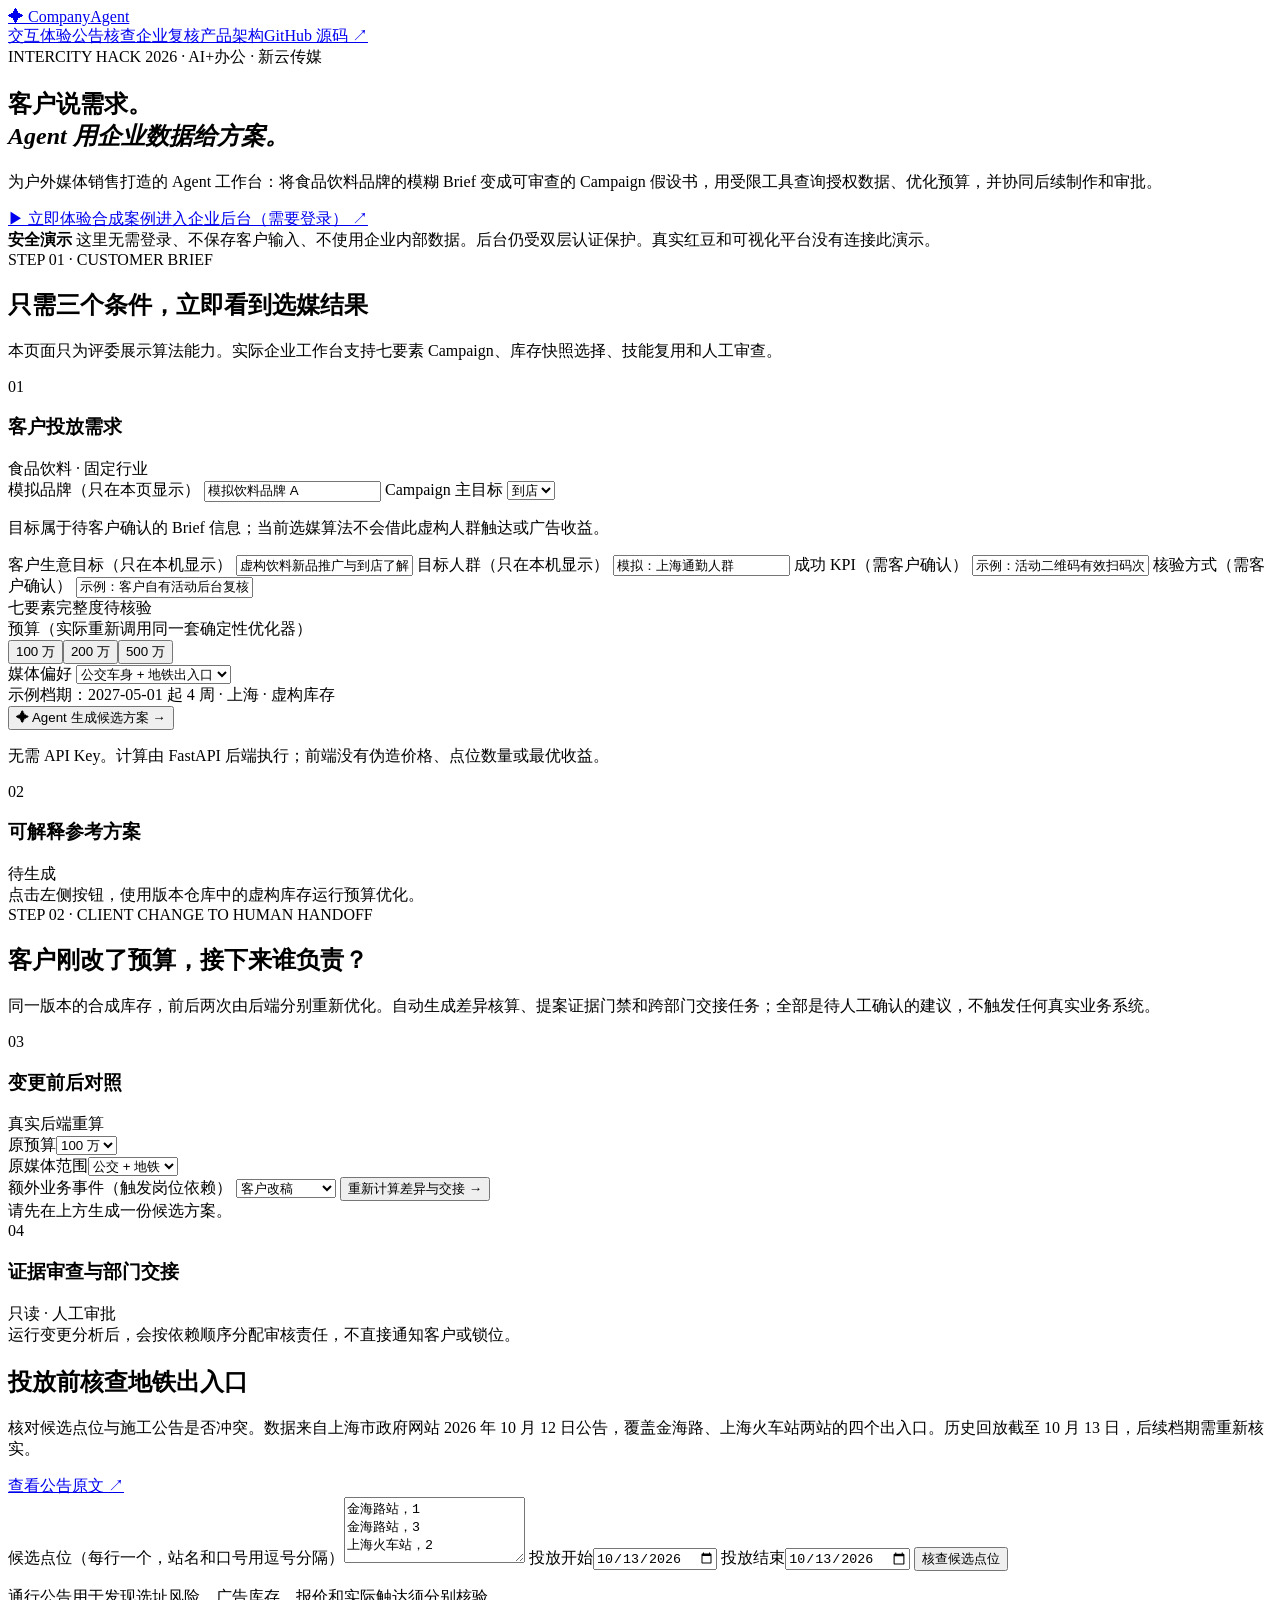
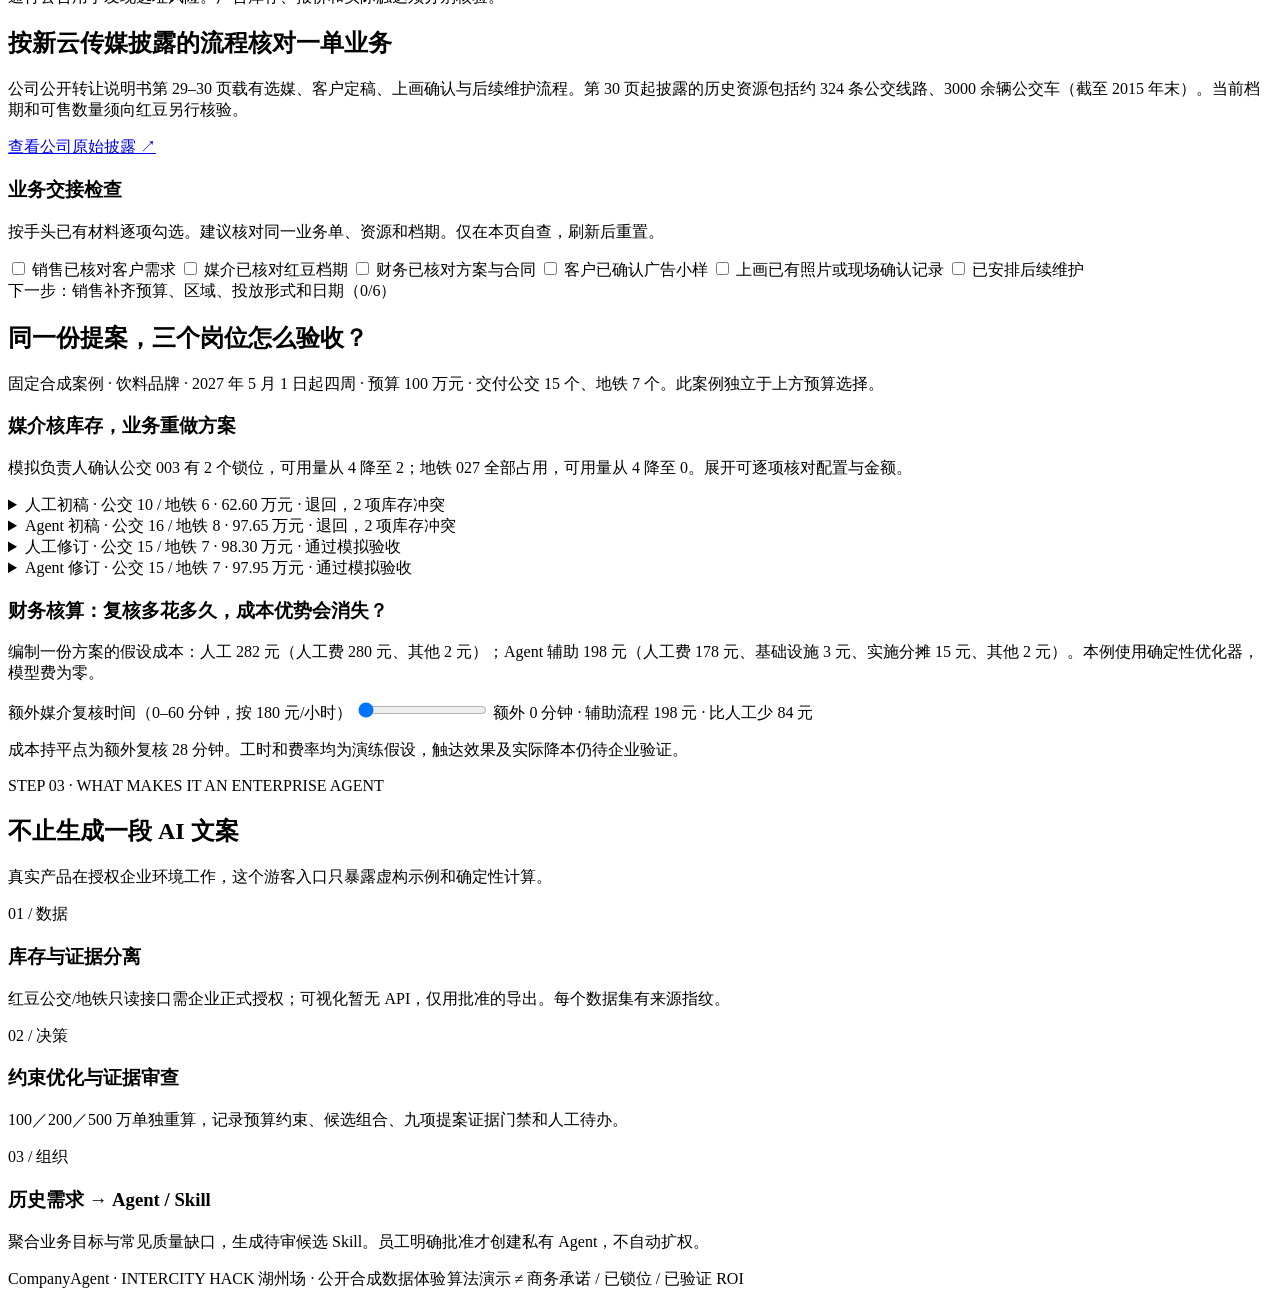
==== commit 5c554dbe: "Check campaign metro exits against a dated Shanghai public notice" ====
--- a/judge_site/index.html
+++ b/judge_site/index.html
@@ -10,7 +10,7 @@
 <body>
 <header class="site-head">
   <a class="brand" href="/judge/"><span class="star">✦</span> Company<span>Agent</span></a>
-  <nav><a href="#experience">交互体验</a><a href="#pilot">企业复核</a><a href="#architecture">产品架构</a><a href="https://github.com/determine123/CompanyAgent-INTERCITY-HACK-2026" target="_blank" rel="noopener noreferrer">GitHub 源码 ↗</a></nav>
+  <nav><a href="#experience">交互体验</a><a href="#metro">公告核查</a><a href="#pilot">企业复核</a><a href="#architecture">产品架构</a><a href="https://github.com/determine123/CompanyAgent-INTERCITY-HACK-2026" target="_blank" rel="noopener noreferrer">GitHub 源码 ↗</a></nav>
 </header>
 <main>
   <section class="hero">
@@ -114,6 +114,18 @@
       </article>
     </div>
   </section>
+  <section class="content" id="metro">
+    <div class="section-heading"><h2>投放前核查地铁出入口</h2><p>核对候选点位与施工公告是否冲突。数据来自上海市政府网站 2026 年 10 月 12 日公告，覆盖金海路、上海火车站两站的四个出入口。历史回放截至 10 月 13 日，后续档期需重新核实。</p>
+    <a href="https://www.shanghai.gov.cn/nw17239/20261012/52ce31594c754d87ba225bb994efec09.html" target="_blank" rel="noopener noreferrer">查看公告原文 ↗</a></div>
+    <article class="panel"><form id="metroReview">
+    <label>候选点位（每行一个，站名和口号用逗号分隔）<textarea name="points" rows="4" maxlength="6000" required>金海路站，1
+金海路站，3
+上海火车站，2</textarea></label>
+    <label>投放开始<input type="date" name="start" value="2026-10-13" required></label>
+    <label>投放结束<input type="date" name="end" value="2026-10-13" required></label>
+    <button class="submit" type="submit">核查候选点位</button></form>
+    <ul id="metroResult" aria-live="polite"></ul><p>通行公告用于发现选址风险。广告库存、报价和实际触达须分别核验。</p></article>
+  </section>
   <section class="content" id="field-review">
     <div class="section-heading"><h2>按新云传媒披露的流程核对一单业务</h2>
     <p>公司公开转让说明书第 29–30 页载有选媒、客户定稿、上画确认与后续维护流程。第 30 页起披露的历史资源包括约 324 条公交线路、3000 余辆公交车（截至 2015 年末）。当前档期和可售数量须向红豆另行核验。</p>
@@ -200,5 +212,6 @@
   </section>
 </main>
 <footer><span>CompanyAgent · INTERCITY HACK 湖州场 · 公开合成数据体验</span><span>算法演示 ≠ 商务承诺 / 已锁位 / 已验证 ROI</span></footer>
+<script type="module" src="/judge/metro-review.mjs"></script>
 <script src="/judge/app.js"></script>
 </body></html>
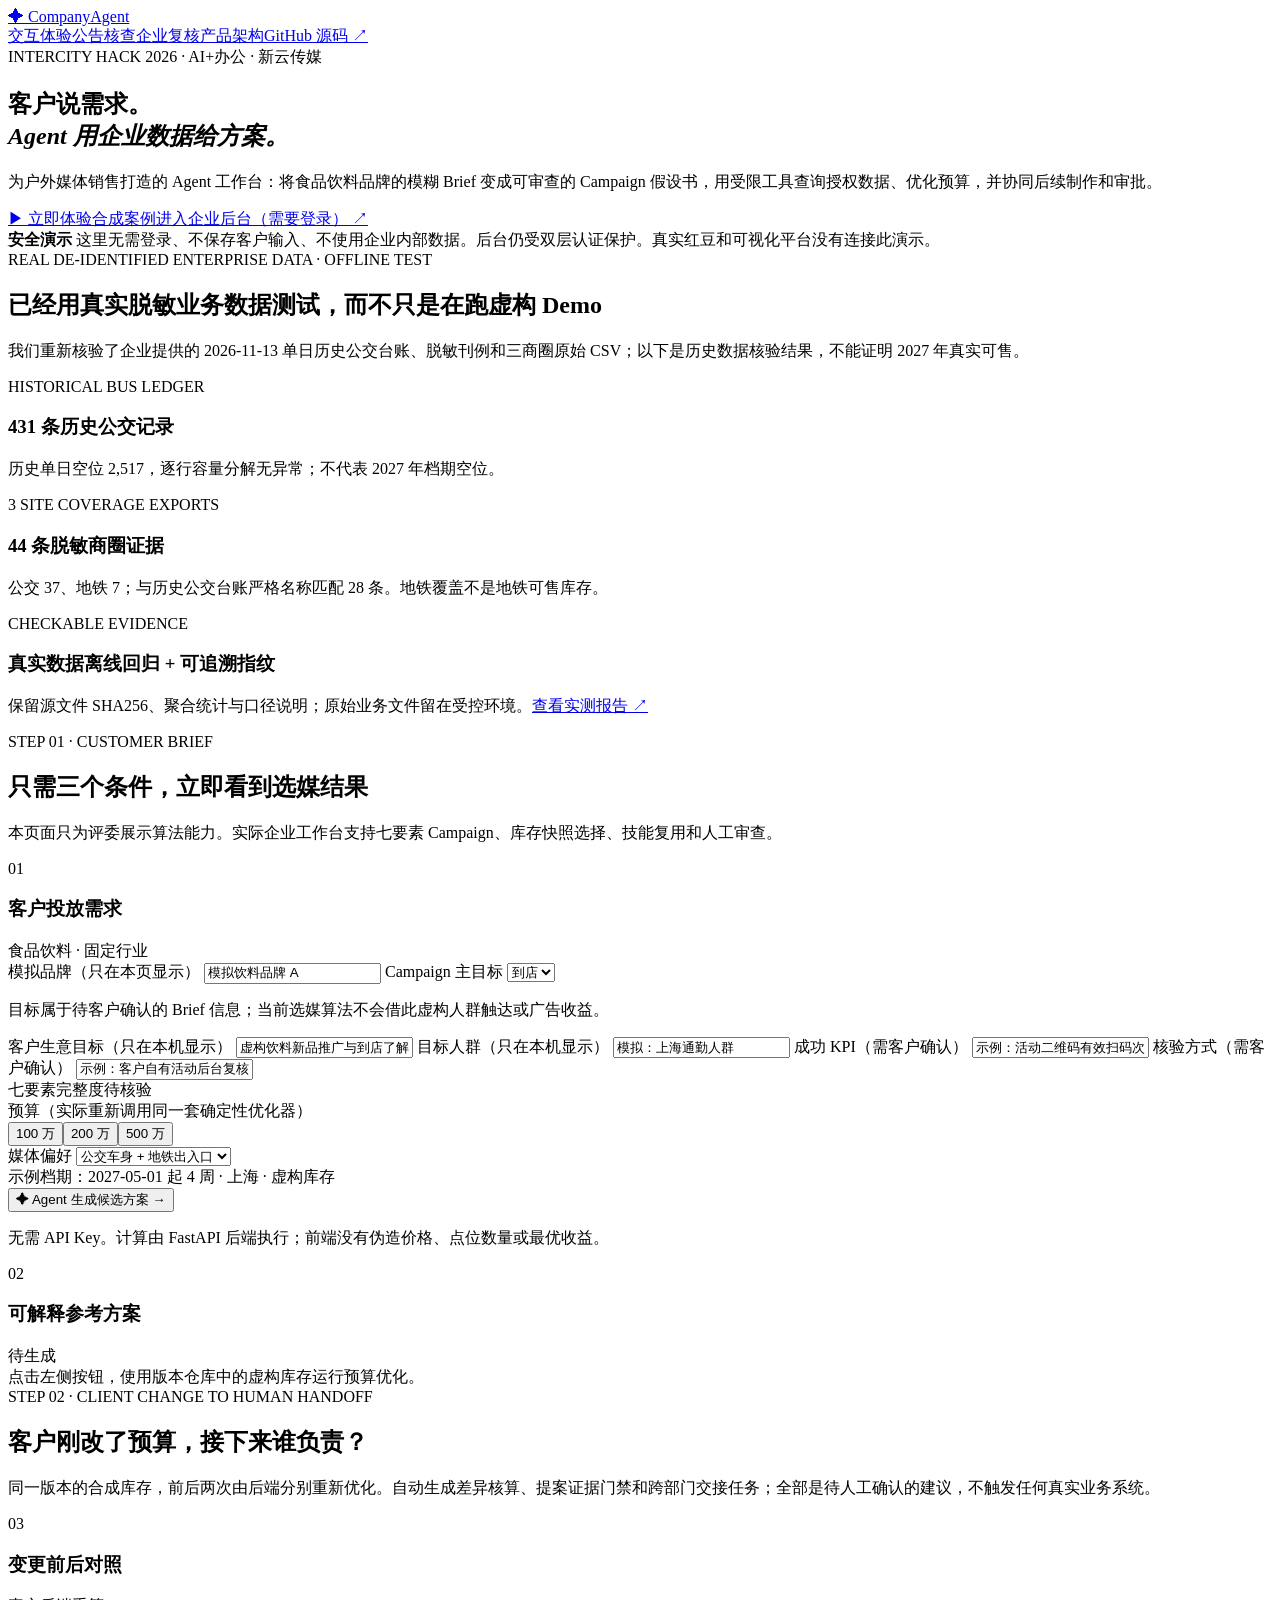
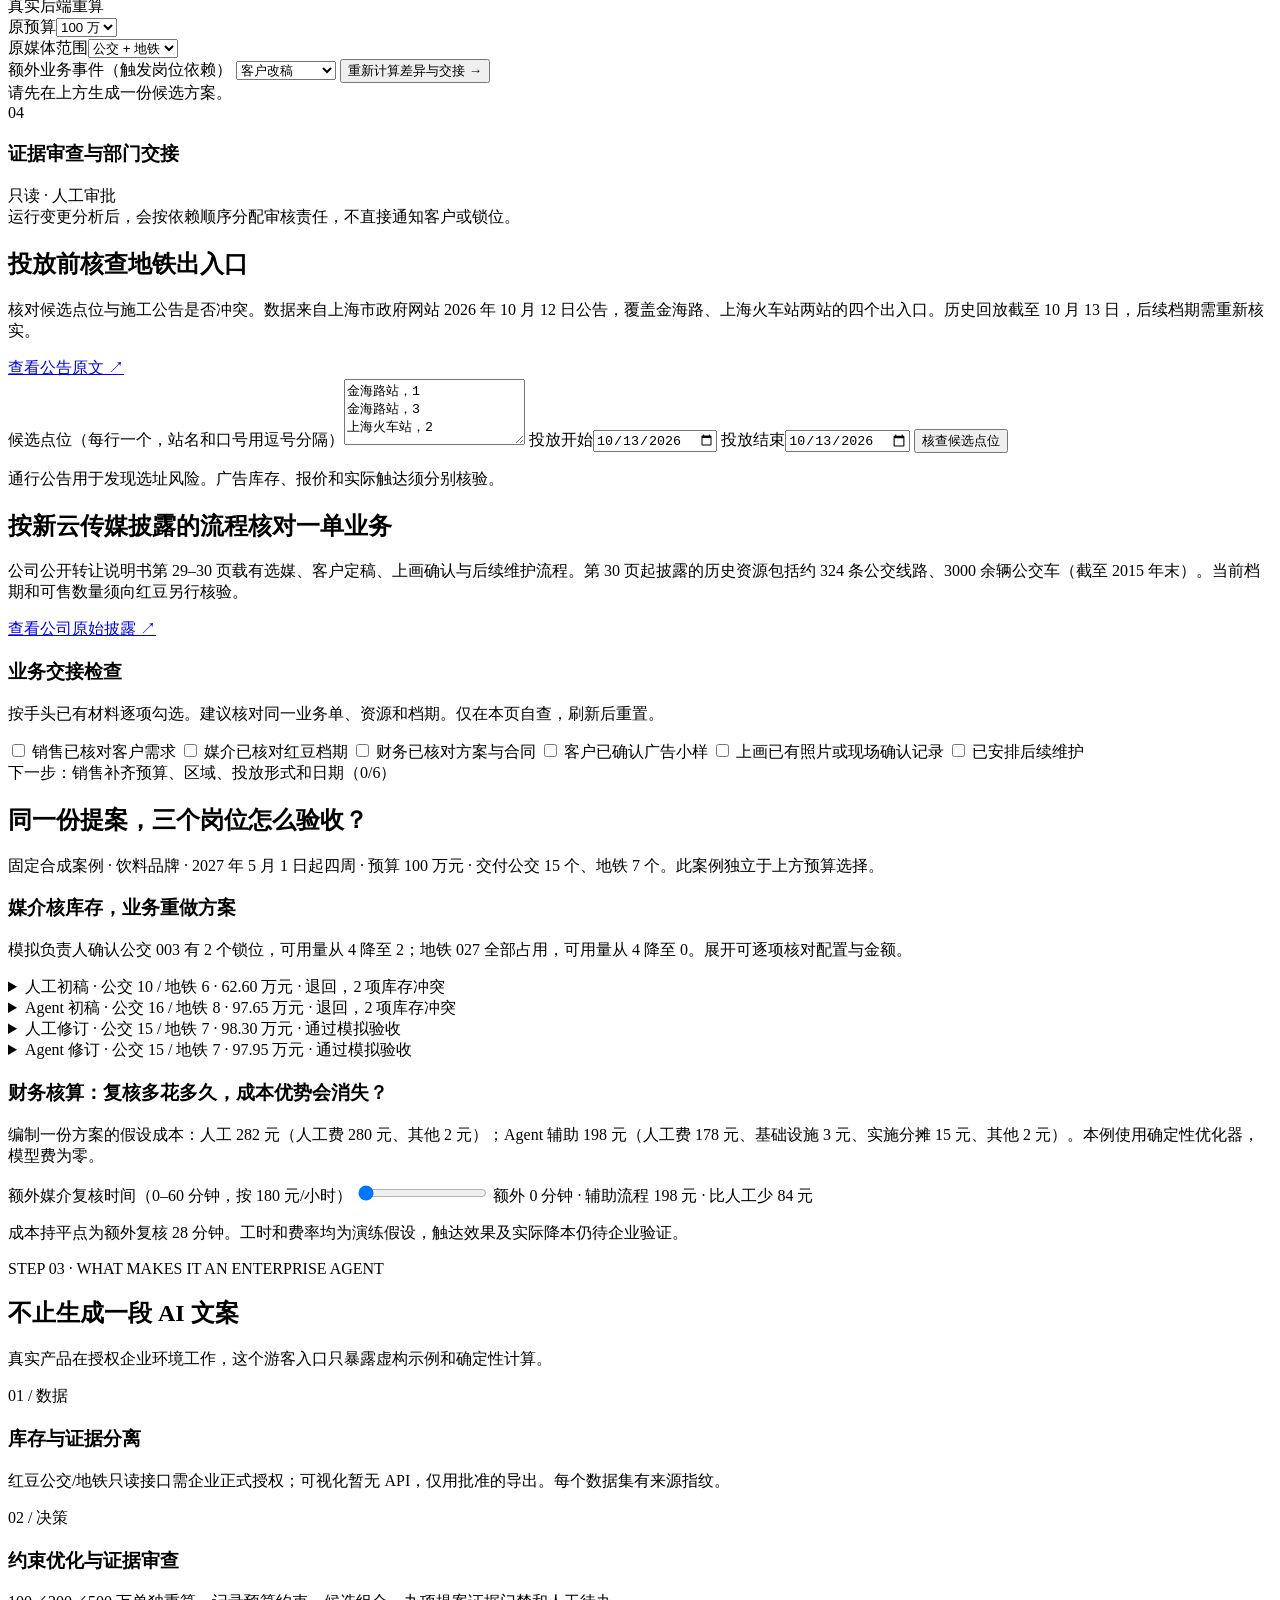
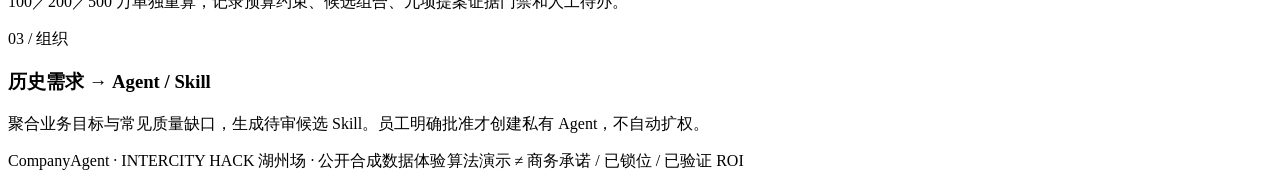
==== commit b222f8c1: "docs+test(v2.6): audit enterprise-provided real deidentified historical data and disclose limits" ====
--- a/judge_site/index.html
+++ b/judge_site/index.html
@@ -19,6 +19,18 @@
     <p class="lead">为户外媒体销售打造的 Agent 工作台：将食品饮料品牌的模糊 Brief 变成可审查的 Campaign 假设书，用受限工具查询授权数据、优化预算，并协同后续制作和审批。</p>
     <div class="hero-actions"><a class="primary" href="#experience">▶ 立即体验合成案例</a><a class="quiet" href="/enterprise/">进入企业后台（需要登录） ↗</a></div>
     <div class="guard"><b>安全演示</b> 这里无需登录、不保存客户输入、不使用企业内部数据。后台仍受双层认证保护。真实红豆和可视化平台没有连接此演示。</div>
+  </section>
+  <section class="content" id="real-history-evidence">
+    <div class="section-heading">
+      <div class="eyebrow">REAL DE-IDENTIFIED ENTERPRISE DATA · OFFLINE TEST</div>
+      <h2>已经用真实脱敏业务数据测试，而不只是在跑虚构 Demo</h2>
+      <p>我们重新核验了企业提供的 2026-11-13 单日历史公交台账、脱敏刊例和三商圈原始 CSV；以下是历史数据核验结果，不能证明 2027 年真实可售。</p>
+    </div>
+    <div class="feature-grid">
+      <article><span>HISTORICAL BUS LEDGER</span><h3>431 条历史公交记录</h3><p>历史单日空位 2,517，逐行容量分解无异常；不代表 2027 年档期空位。</p></article>
+      <article><span>3 SITE COVERAGE EXPORTS</span><h3>44 条脱敏商圈证据</h3><p>公交 37、地铁 7；与历史公交台账严格名称匹配 28 条。地铁覆盖不是地铁可售库存。</p></article>
+      <article><span>CHECKABLE EVIDENCE</span><h3>真实数据离线回归 + 可追溯指纹</h3><p>保留源文件 SHA256、聚合统计与口径说明；原始业务文件留在受控环境。<a href="https://github.com/determine123/CompanyAgent-INTERCITY-HACK-2026/blob/main/docs/REAL_DEIDENTIFIED_ENTERPRISE_TEST_V26.md" target="_blank" rel="noopener noreferrer">查看实测报告 ↗</a></p></article>
+    </div>
   </section>
   <section class="content" id="experience">
     <div class="section-heading"><div class="eyebrow">STEP 01 · CUSTOMER BRIEF</div><h2>只需三个条件，立即看到选媒结果</h2><p>本页面只为评委展示算法能力。实际企业工作台支持七要素 Campaign、库存快照选择、技能复用和人工审查。</p></div>
